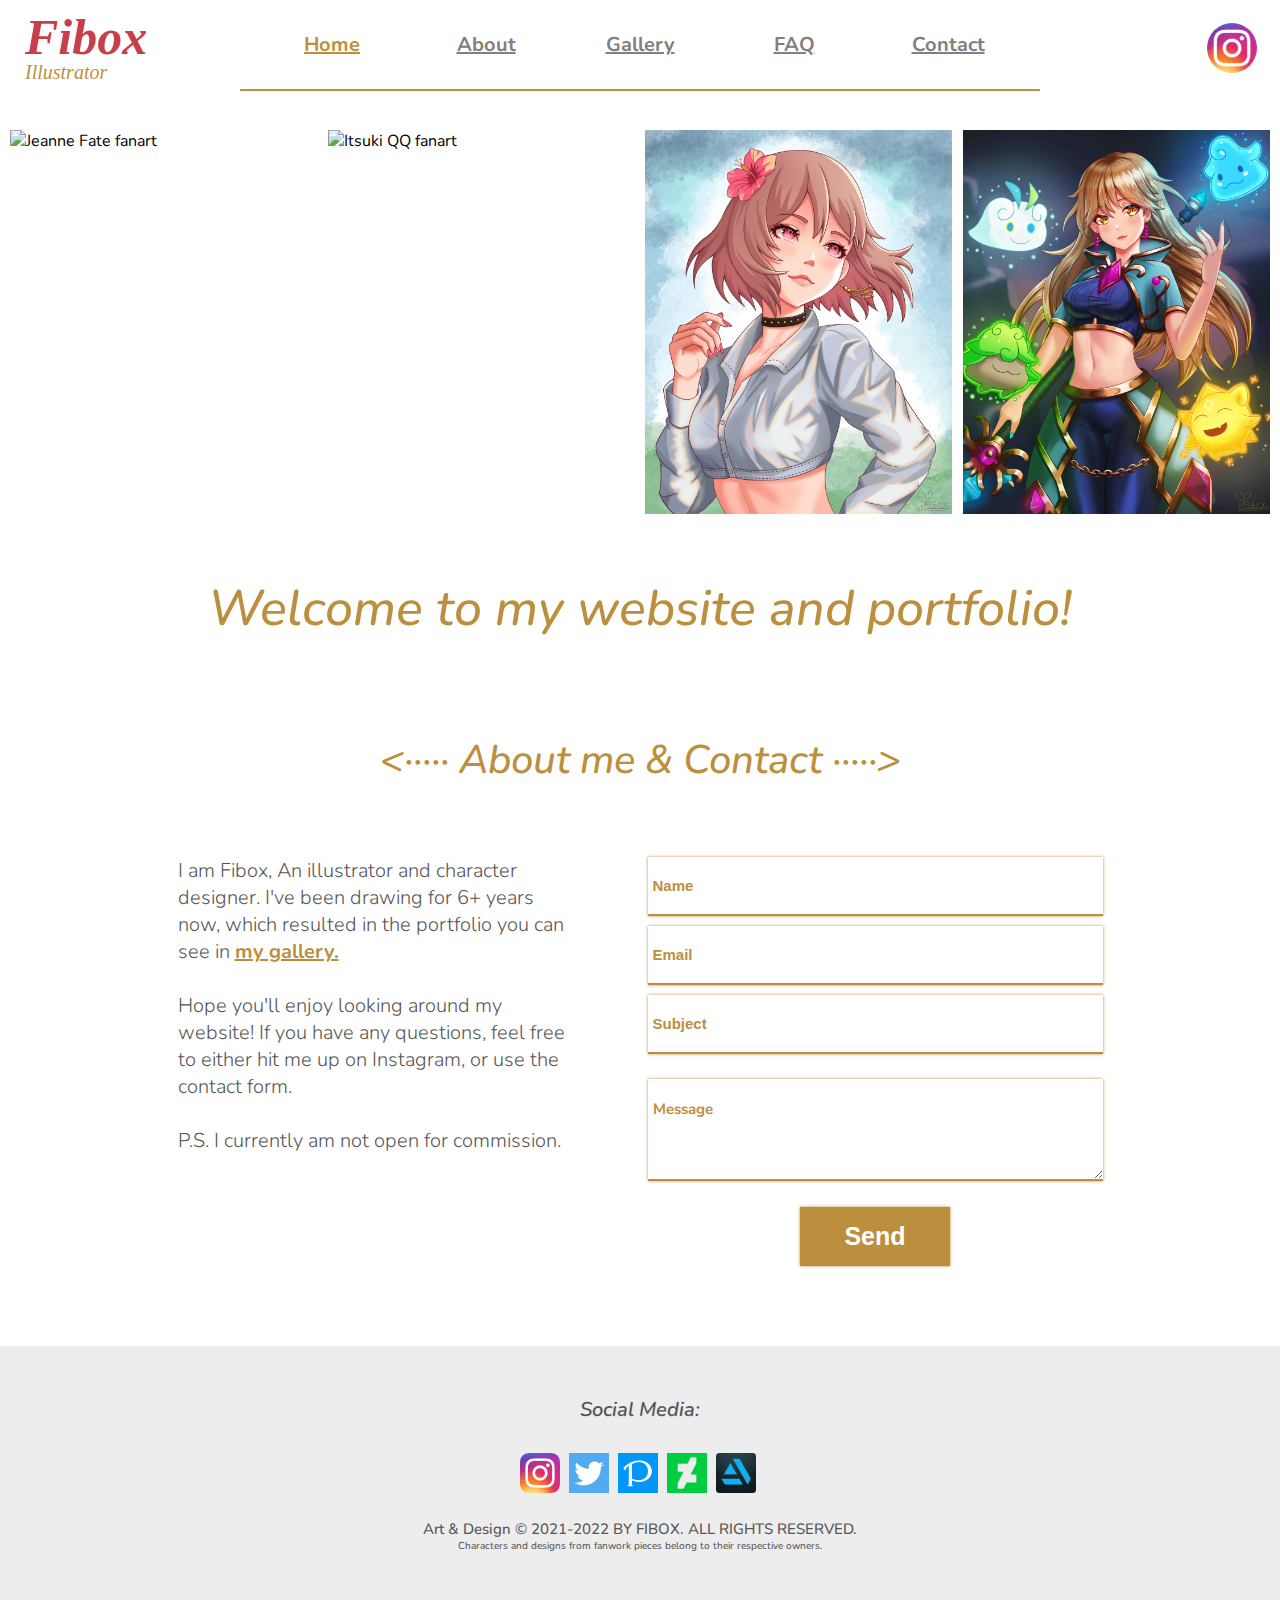
==== index.html @ d016675e "Rename index.HTML to index.html" ====
<!DOCTYPE html>
<html lang="en">
  <head>
    <meta charset="UTF-8" />
    <meta name="viewport" content="width=device-width, initial-scale=1.0" />
    <meta
      name="description"
      content="Hey I'm Fibox! I'm an illustrator who draws both original and Fanart works in anime style"
    />
    <title>The Art of Fibox</title>
    <link href="css/main.css" rel="StyleSheet" type="text/css" />
    <link href="css/header.css" rel="StyleSheet" type="text/css" />
    <link href="css/footer.css" rel="StyleSheet" type="text/css" />

    <link rel="preconnect" href="https://fonts.googleapis.com" />
    <link rel="preconnect" href="https://fonts.gstatic.com" crossorigin />
    <link
      href="https://fonts.googleapis.com/css2?family=Nunito:ital,wght@0,300;0,400;0,500;0,600;0,700;1,200;1,300;1,400;1,500;1,600;1,700&display=swap"
      rel="stylesheet"
    />

    <link rel="preconnect" href="https://fonts.googleapis.com" />
    <link rel="preconnect" href="https://fonts.gstatic.com" crossorigin />
    <link
      href="https://fonts.googleapis.com/css2?family=Montserrat:ital,wght@0,200;0,300;0,400;0,500;0,600;1,200;1,300;1,400;1,500;1,600&display=swap"
      rel="stylesheet"
    />

    <style>
      .home {
        color: #bb8f3d;
      }
    </style>
  </head>
  <body>
    <!-- Header starts-->

    <header>
      <h1>
        <a href="index.html"> <span class="name">Fibox</span></a>
        <span class="profession">Illustrator</span>
      </h1>
      <ul>
        <li>
          <a href="index.html" class="home">Home</a>
        </li>
        <li>
          <a href="about.html" class="about">About</a>
        </li>
        <li>
          <a href="gallery.html" class="gallery">Gallery</a>
          <ul>
            <li><a class="fanart" href="gallery-fanart.html">FanArt</a></li>
            <li>
              <a class="original" href="gallery-original.html">Original</a>
            </li>
          </ul>
        </li>
        <li><a href="faq.html" class="faq">FAQ</a></li>
        <li><a href="contact.html" class="contact">Contact</a></li>
      </ul>
      <a href="https://www.instagram.com/fibox.art/" target="blank"
        ><img
          class="instagram_icon"
          src="images/instagram_icon.png.webp"
          alt="Instagram Icon"
      /></a>
      <hr class="horizontal_line" />
    </header>

    <!-- Header ends-->
    <!-- Images starts-->

    <main>
      <div class="flexbox" id="gallery">
        <img
          class="jean"
          src="images/2022-04-05_jean_fate_resized.jpg"
          alt="Jeanne Fate fanart"
        />
        <img
          class="itsuki"
          src="images/2022-06-03_itsuki.jpg"
          alt="Itsuki QQ fanart"
        />
        <img
          class="stylized portrait"
          src="images/2022-03-01_stylized_portrait.jpg"
          alt="stylized portrait"
        />
        <img
          class="lara"
          src="images/2022-02-01_lara.jpg"
          alt="Fanart Maplestory"
        />
      </div>

      <!-- Images ends-->
      <!-- Bio starts-->

      <div class="bio">
        <h2>Welcome to my website and portfolio!</h2>

        <h3>
          &#60;&#183;&#183;&#183;&#183;&#183; About me & Contact
          &#183;&#183;&#183;&#183;&#183;&#62;
        </h3>

        <div class="flex-container-home-page">
          <!-- 
          <h3>
            &#60;&#183;&#183;&#183;&#183;&#183; About me
            &#183;&#183;&#183;&#183;&#183;&#62;
          </h3>
          -->
          <p class="Home-text">
            I am Fibox, An illustrator and character designer. I've been drawing
            for 6+ years now, which resulted in the portfolio you can see in
            <a class="gallery-link" href="gallery.html" target="blank">
              my gallery.</a
            >

            <br /><br />
            Hope you'll enjoy looking around my website! If you have any
            questions, feel free to either hit me up on Instagram, or use the
            contact form.

            <br /><br />
            P.S. I currently am not open for commission.
          </p>

          <!-- Bio ends-->
          <!-- Contact starts-->

          <!-- 
          <h3>
            &#60;&#183;&#183;&#183;&#183;&#183; Contact
            &#183;&#183;&#183;&#183;&#183;&#62;
          </h3>
        -->
          <div id="contact-form">
            <form method="post" action="#">
              <!--action= Where do I want the contact form to go to?-->
              <div>
                <input
                  class="bar"
                  type="text"
                  name="name"
                  id="name"
                  placeholder="Name"
                  required
                />
              </div>
              <div>
                <input
                  class="bar"
                  type="email"
                  name="email"
                  id="email"
                  placeholder="Email"
                  required
                />
              </div>
              <div>
                <input
                  class="bar"
                  type="text"
                  name="subject"
                  id="subject"
                  placeholder="Subject"
                  required
                />
              </div>
              <div>
                <textarea
                  name="message"
                  id="message"
                  rows="3"
                  cols="30"
                  placeholder="Message"
                  required
                ></textarea>
              </div>
              <div>
                <input type="submit" value="Send" id="submit" class="submit" />
              </div>
            </form>
          </div>
        </div>
      </div>
    </main>

    <!-- Contact ends-->
    <!-- Footer starts-->

    <footer>
      <address>
        <p>Social Media:</p>
        <a href="https://www.instagram.com/fibox.art/" target="blank"
          ><img
            class="instagram_icon_bottom"
            src="images/instagram_icon.png.webp"
            alt="Instagram Icon"
        /></a>
        <a href="https://twitter.com/Fibox14" target="blank"
          ><img
            class="twitter_icon_bottom"
            src="images/twitter_icon.png"
            alt="Twitter Icon"
        /></a>
        <a href="https://www.pixiv.net/en/users/24137681" target="blank"
          ><img
            class="pixiv_icon_bottom"
            src="images/pixiv_icon.png"
            alt="Pixiv Icon"
        /></a>
        <a href="https://www.deviantart.com/fibox-art" target="blank"
          ><img
            class="deviantart_icon_bottom"
            src="images/deviantart_icon.png"
            alt="Deviantart Icon"
        /></a>
        <a href="https://www.artstation.com/fibox" target="blank"
          ><img
            class="artstation_icon_bottom"
            src="images/artstation_icon.png"
            alt="Artstation Icon"
        /></a>
      </address>
      <div class="copyright">
        <p class="copyright-large-text">
          Art &#38; Design &copy; 2021-2022 BY FIBOX. ALL RIGHTS RESERVED.
        </p>
        <p class="copyright-small-text">
          Characters and designs from fanwork pieces belong to their respective
          owners.
        </p>
      </div>
    </footer>

    <!-- Footer ends-->
  </body>
</html>
---- css/main.css ----
body {
  font-family: 'Nunito', 'Montserrat';
  margin: 0;
}

main{
  padding-top: 130px;
}

.flexbox {
    display: flex;
    justify-content: space-evenly;
 }

.flexbox img{
  width: 24%;
  height: auto;
  object-fit:contain;
}

.flexbox img:hover {
  cursor: pointer;
  opacity: 80%;
}

.flexbox img:active {
  width: 35%;
  height: auto;
  opacity: 100%;
  /* This is where Javascript should enlarge image */
}

h2 {
  color: #bb8f3d;
  text-align: center;
  margin-top: 60px;
  font-size: 50px;
  font-style: italic;
  font-weight: 500;
}

h3{
  color: #bb8f3d;
  text-align: center;
  margin-top: 90px;
  font-size: 40px;
  font-style: italic;
  margin-bottom: 30px; 
  font-weight: 500;
}


.bio
{
  text-align: center;
  margin-left: 10px;
  margin-right: 10px;
}

p{
  color: rgb(87, 86, 86);
  font-size: 20px;
  font-weight: 500;
  margin: 0;  
  text-align: center;
}
.gallery-link{
  color: #bb8f3d;
  font-weight: bold;
}

input, textarea{
width: 250px;
padding-top: 20px;
padding-bottom: 20px;
padding-left: 5px;
padding-right: 200px;
margin-bottom: 10px;
border: 0;
border-bottom: 2px solid #bb8f3d;
font-weight: bold;
font-size: 15px;
transition: background-color 0.2s;
box-shadow: 0 0 3px #bb8f3d;
outline: none;
color: rgb(87, 86, 86);

}

::placeholder { 
  color: #bb8f3d;
  opacity: 1;
}

input:hover, textarea:hover{
  background-color: #f7ecd6;
  border-color: grey;
  }

  input:focus, textarea:focus{
    background-color: #f7ecd6;
  }

textarea{
  font-family: 'Nunito', 'Montserrat';
  font-size: 15px;
  font-weight: bold;
  margin-top: 15px;
}

#submit{
background-color: #bb8f3d;
color: white;
padding: 0;
padding-top: 15px;
padding-bottom: 15px;
font-size: 25px;
border:0;
width: 150px;
margin-top: 10px;
transition: opacity, 0.2s;
cursor: pointer;
margin-bottom: 80px;

}

#submit:hover{
  opacity: 75% 
}

#submit:active{
  opacity: 50%;
}


.flex-container-home-page{
display: flex;
justify-content:center;
gap: 70px;
padding-top: 40px;
}

.Home-text{
  width: 400px;
  text-align: left;
  font-weight: 300;
}

@media (max-width: 700px){
 

  .flexbox {
    display: grid;
    grid-template-columns: 1fr 1fr;
    gap: 10px;
 }

.flexbox img{
  width: 100%;
  object-fit:contain;
}


.flexbox img:active {
  width: 100%;
  height: auto;
  opacity: 100%;
  /* This is where Javascript should enlarge image */
}


h3{
  margin: 10px;
  padding-bottom: 0px;
}

.flex-container-home-page{
  flex-direction: column;
  align-items: center;
}
}
---- css/header.css ----
header{
  position: fixed;
  background-color: white;
  width: 100%;
  z-index: 1;
  text-align: center;
/*
note to self for next project, I can use:
  position: fixed;
  top: 0;
  left: 0;
  right: 0;
  height: 103px;

  and add padding-top to the body
*/
}

h1 {
  width: 150px;
  color: #bb8f3d;
  line-height: 25px;
  font-style: italic;
  text-align: left;
  padding-top: 4px;
  position: absolute;
  
  }
  
h1 a {
  text-decoration:none;
}

.name {
  font-size: 50px;
  cursor: pointer;
  color: rgb(199, 63, 72);
  margin-left: 25px;
  font-family: 'Times New Roman';
}

.profession {
  font-weight: 400;
  font-size: 20px;
  margin-top: 50px;
  font-style: italic;
  margin-left: 25px;
  margin-right: 0px;
  font-family: 'Times New Roman';
}

h1, ul{
  display: table-cell;
}

ul{
  padding: 0;
  white-space: nowrap;
  display:block;
  
}


ul li {
  display: inline-block;
  }

ul li:hover ul {
  display: block;
  white-space:normal;
}

ul li ul {  
  position: absolute;
  width: 100px;
  display:none;
  padding-top: 0px;
  padding-bottom: 0px;
  padding-left: 0;
  padding-right: 0;
  }

ul li ul li { 
  background: white; 
}


ul a {   
  display: inline-block; 
  color: grey;
  cursor: pointer;
  font-size: 20px;
  font-weight: bold;
  padding-top: 15px;
  padding-bottom: 15px;
  transition: color 0.4s, background-color 0.4s;
  margin: 0;
  text-align: center;
  width: 150px;
  box-sizing: border-box;
}


ul a:hover {
background-color: #bb8f3d;
color: white;
}

.instagram_icon{
  position: absolute;
  top: 23px;
  right: 23px;
  border-radius: 25px;
  height: 50px; 
  width: 50px;
}


.horizontal_line {
  background-color: #bb8f3d;
  height: 2px;  
  border: 0px;
  width: 800px;
  margin-top: 0;
  margin-bottom: 15px;
 }

 

 @media (max-width: 700px){

  main{
    padding-top: 180px;
  }

  ul{
    height: 130px;
  }
  ul li {
    display: block;
    }

    ul li {
      position: relative;
      margin-right: 0;
      padding-right: 0;
    }

    ul li ul {  
      height: 25px;
      top: 0;
      right: 100px;
      margin-right: 0;
      margin-left: 0;
      }

      ul li:hover ul {
        display: flex;
        white-space:normal;
      }

      ul a {   
        font-size: 15px;
        padding-top: 5px;
        padding-bottom: 5px;
        width: 75px;
      }

      .horizontal_line{
        margin-top: 25px;
      }
 }
---- css/footer.css ----
footer{
  background-color: rgba(194, 194, 194, 0.3);
  text-align: center;
}

address p{
  padding-top: 50px;
  font-weight: 600;
}
address img{
  height: 40px;
  width: 40px;
  margin-right: 5px;
  margin-top: 30px;
}

.copyright{
  margin-top: 20px;
  padding-bottom: 50px;
  color: rgb(87, 86, 86);
  font-weight: 600;
}

.copyright-large-text{
  font-size: 15px;
}

.copyright-small-text{
 font-size: 10px;
}
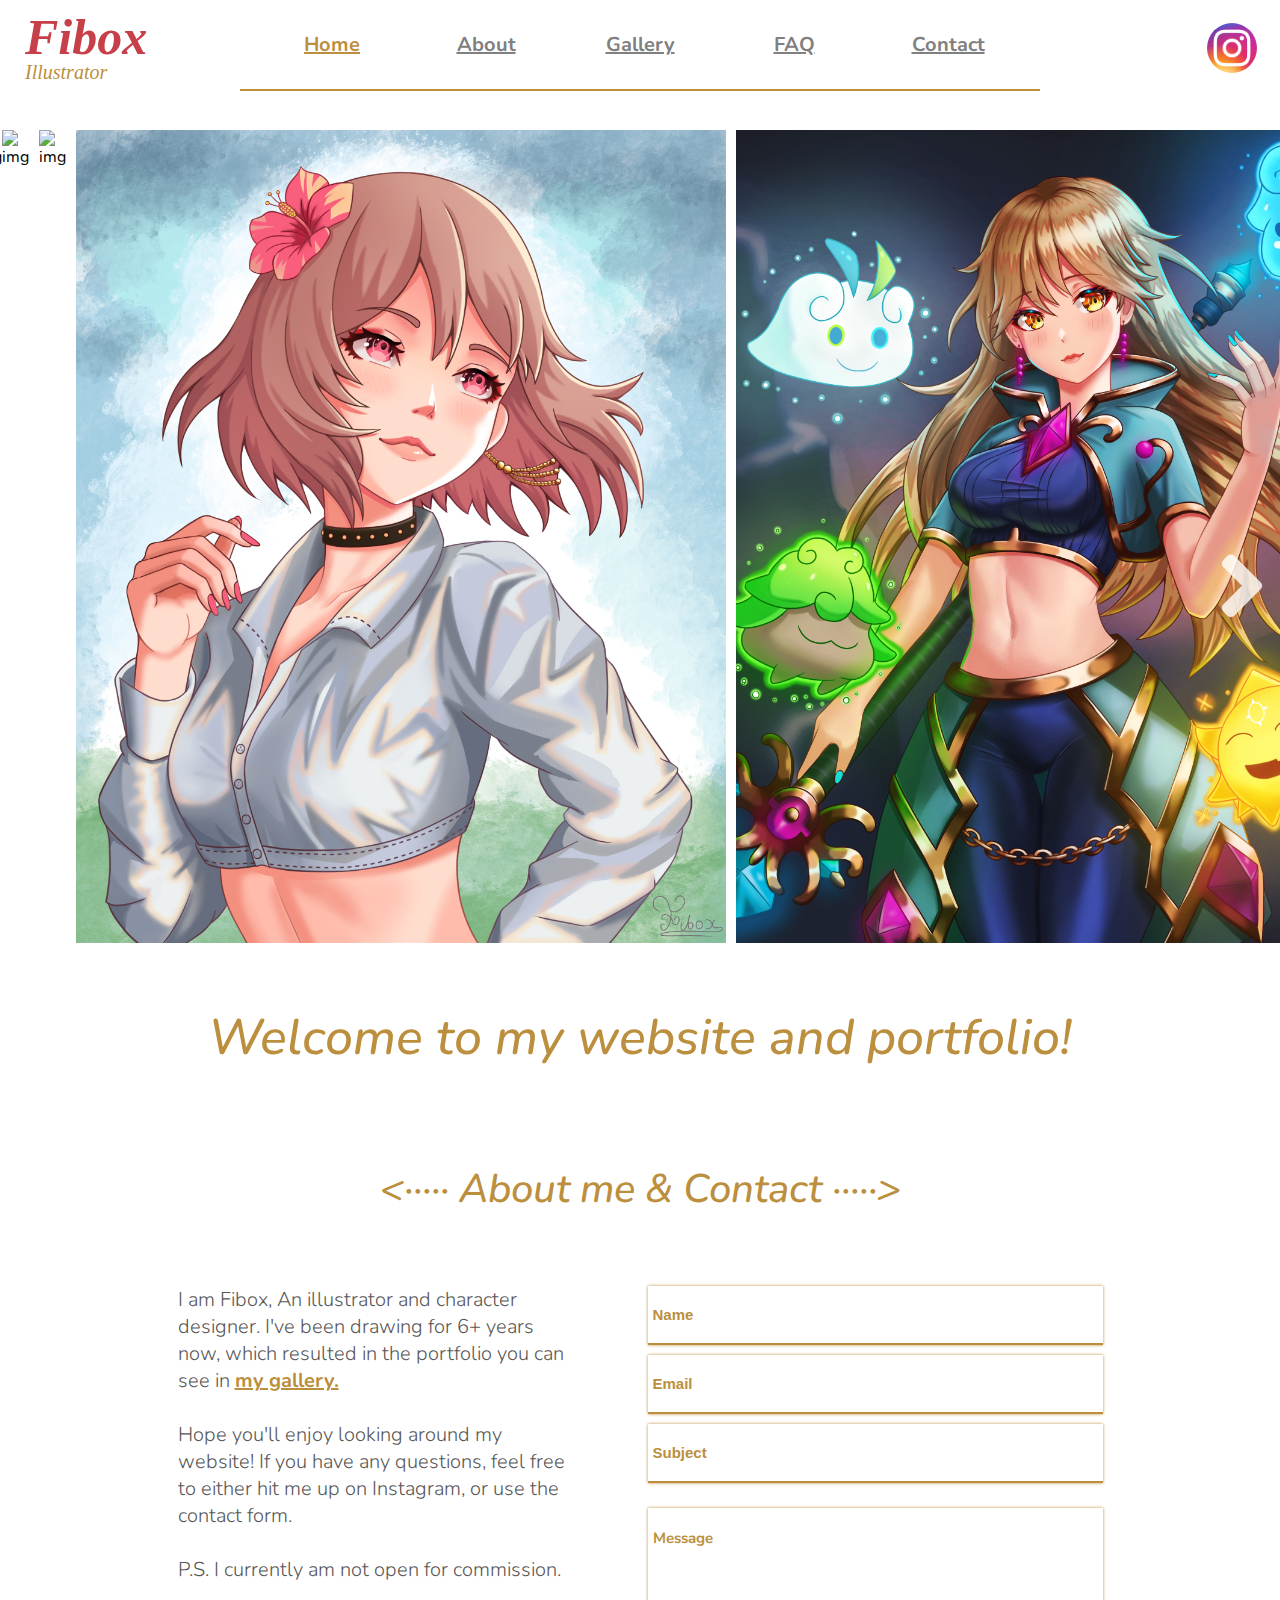
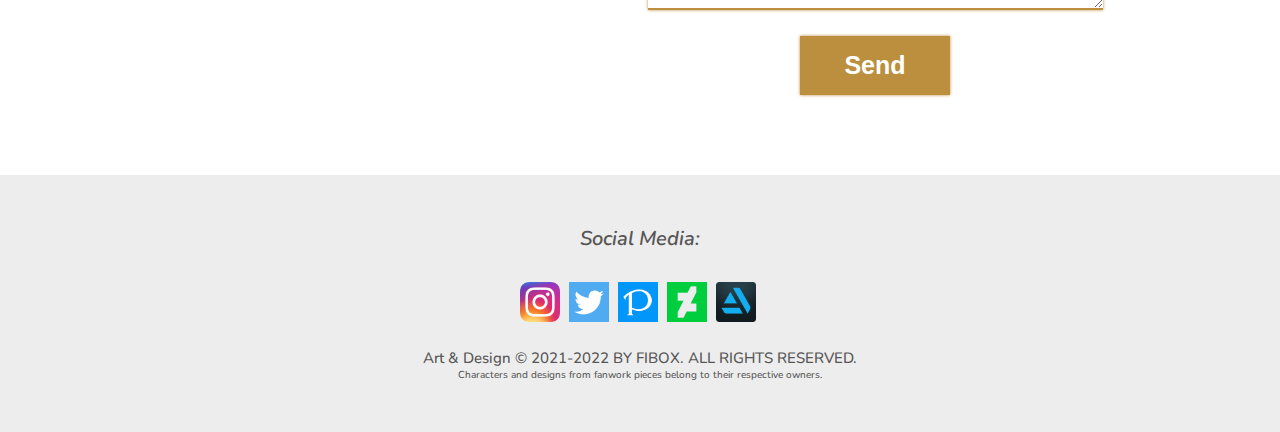
==== commit 0c7b118e: "Adds a javascript slider to frontpage" ====
--- a/index.html
+++ b/index.html
@@ -26,6 +26,10 @@
       rel="stylesheet"
     />
 
+    <link
+      rel="stylesheet"
+      href="https://use.fontawesome.com/releases/v5.8.2/css/all.css"
+    />
     <style>
       .home {
         color: #bb8f3d;
@@ -72,7 +76,7 @@
     <!-- Images starts-->
 
     <main>
-      <div class="flexbox" id="gallery">
+      <!-- <div class="flexbox" id="gallery">
         <img
           class="jean"
           src="images/2022-04-05_jean_fate_resized.jpg"
@@ -93,6 +97,83 @@
           src="images/2022-02-01_lara.jpg"
           alt="Fanart Maplestory"
         />
+      </div> -->
+
+      <div class="carousel-container">
+        <i class="fas fa-angle-left" id="prevBtn"></i>
+        <i class="fas fa-angle-right" id="nextBtn"></i>
+
+        <div id="" class="carousel-slide">
+          <img
+            id="lastClone"
+            src="images/fanart/2022-05-05_ironmouse.jpg"
+            class="carousel-images"
+            alt="img"
+          />
+          <img
+            src="images/fanart/2022-06-03_itsuki.jpg"
+            class="carousel-images"
+            alt="img"
+          />
+          <!--If you change this image, also change firstClone-->
+          <img
+            src="images/2022-04-05_jean_fate_resized.jpg"
+            class="carousel-images"
+            alt="img"
+          />
+          <img
+            src="images/original/2022-03-01_stylized_portrait.jpg"
+            class="carousel-images"
+            alt="img"
+          />
+          <img
+            src="images/fanart/2022-02-01_lara.jpg"
+            class="carousel-images"
+            alt="img"
+          />
+          <img
+            src="images/original/2021-09-07_mage.jpg"
+            class="carousel-images"
+            alt="img"
+          />
+          <img
+            src="images/original/2021-10-04_demongirl.jpg"
+            class="carousel-images"
+            alt="img"
+          />
+          <img
+            src="images/original/2021-11-08.jpg"
+            class="carousel-images"
+            alt="img"
+          />
+          <img
+            src="images/fanart/2022-05-05_ironmouse.jpg"
+            class="carousel-images"
+            alt="img"
+          />
+          <!--If you change this image, also change lastClone-->
+          <img
+            id="firstClone"
+            src="images/fanart/2022-06-03_itsuki.jpg"
+            class="carousel-images"
+            alt="img"
+          />
+          <img
+            src="images/2022-04-05_jean_fate_resized.jpg"
+            class="carousel-images"
+            alt="img"
+          />
+          <img
+            src="images/original/2022-03-01_stylized_portrait.jpg"
+            class="carousel-images"
+            alt="img"
+          />
+          <img
+            src="images/fanart/2022-02-01_lara.jpg"
+            class="carousel-images"
+            alt="img"
+          />
+        </div>
       </div>
 
       <!-- Images ends-->
@@ -239,5 +320,7 @@
     </footer>
 
     <!-- Footer ends-->
+
+    <script src="app.js"></script>
   </body>
 </html>
--- a/css/main.css
+++ b/css/main.css
@@ -1,12 +1,64 @@
 body {
   font-family: 'Nunito', 'Montserrat';
   margin: 0;
+  overflow: hidden;
+  overflow-y: auto;
 }
 
 main{
   padding-top: 130px;
 }
 
+.carousel-images{
+  width: 650px;
+  height: auto;
+  margin-right: 10px; 
+}
+
+.carousel-images:hover {
+  cursor: pointer;
+  opacity: 80%;
+}
+
+#lastClone{
+  margin: 0;
+}
+
+.carousel-container{
+  width: 100%;
+  margin:auto;
+  /* border: 5px solid black; */
+  position: relative;
+}
+
+.carousel-slide{
+  display: flex;
+  width: 100%;
+  height: auto
+}
+
+#prevBtn{
+  position:absolute;
+  top:50%;
+  z-index: 10;
+  left: 20px;
+  font-size: 100px;
+  color: white;
+  opacity: 0.8;
+  cursor: pointer;
+}
+
+#nextBtn{
+  position:absolute;
+  top:50%;
+  z-index: 10;
+  right: 1%;
+  font-size: 100px;
+  color: white;
+  opacity: 0.8;
+  cursor: pointer;
+}
+/* 
 .flexbox {
     display: flex;
     justify-content: space-evenly;
@@ -27,8 +79,7 @@
   width: 35%;
   height: auto;
   opacity: 100%;
-  /* This is where Javascript should enlarge image */
-}
+} */
 
 h2 {
   color: #bb8f3d;
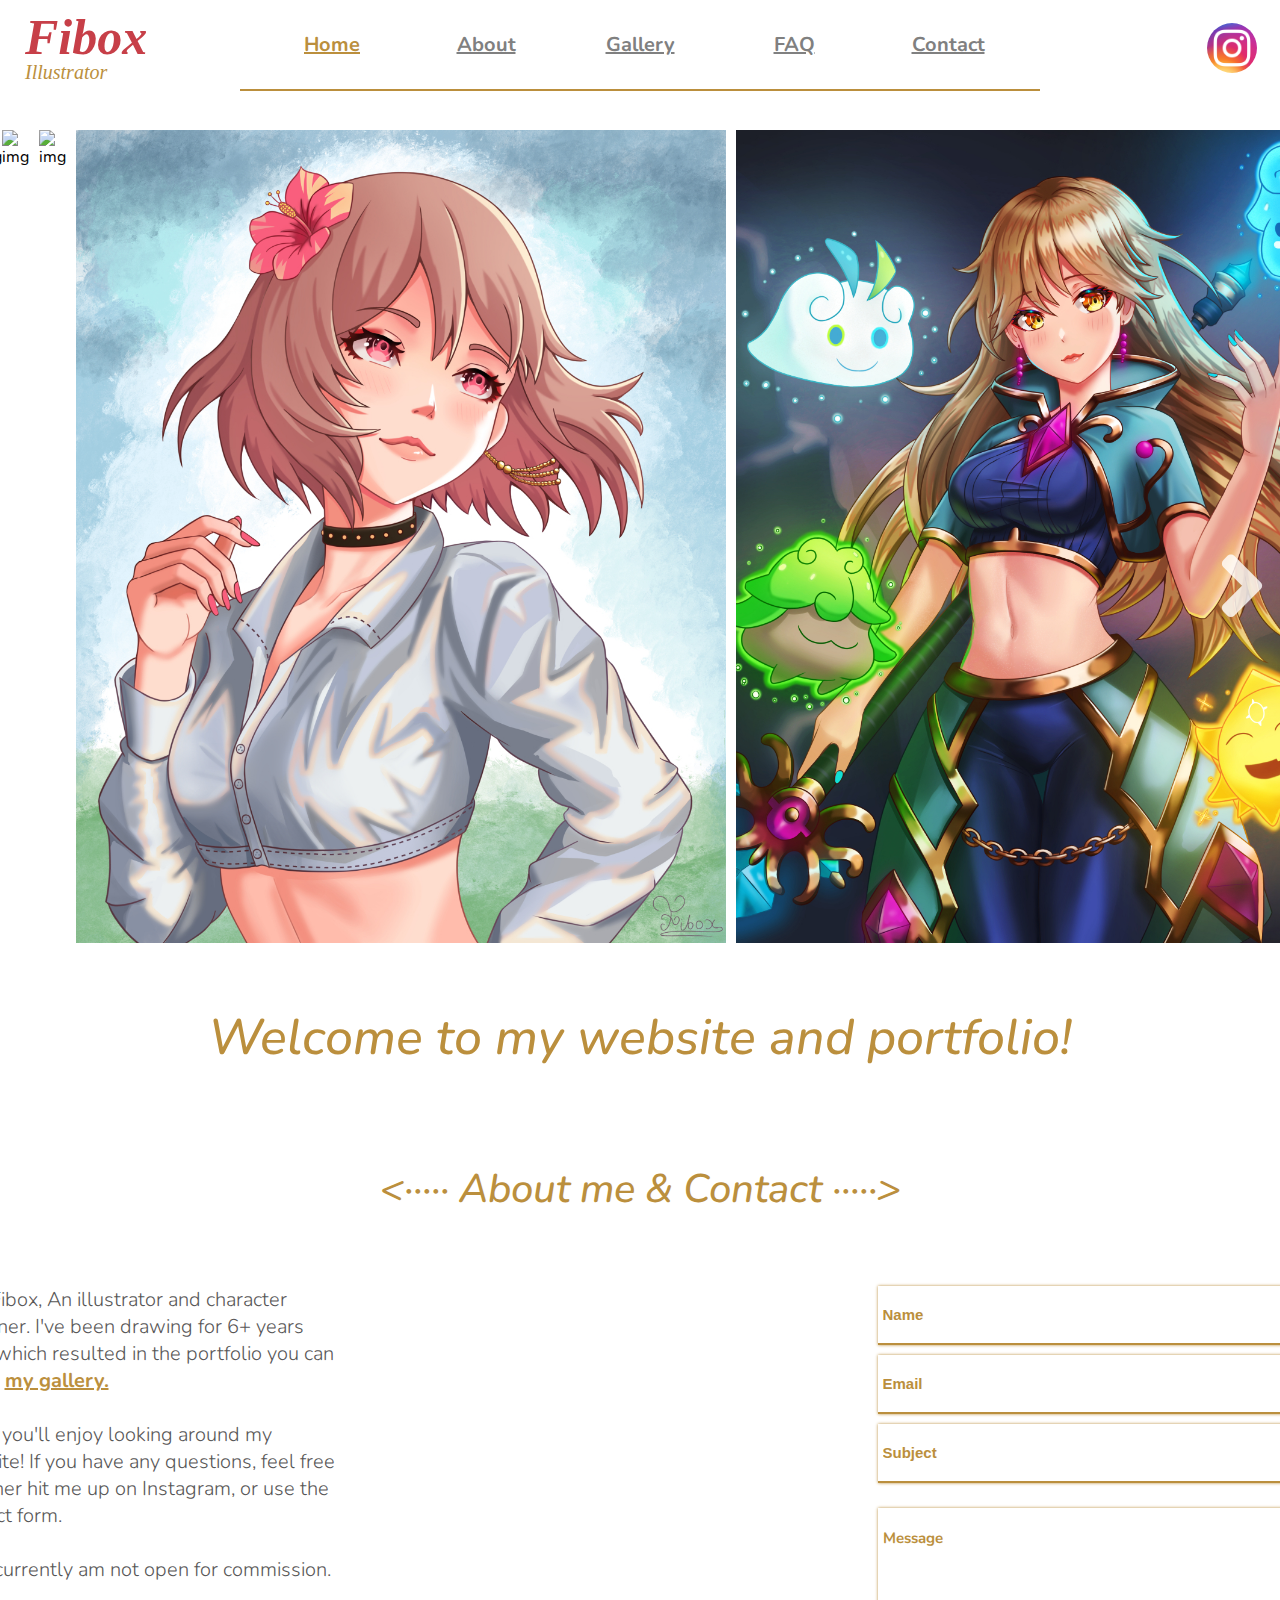
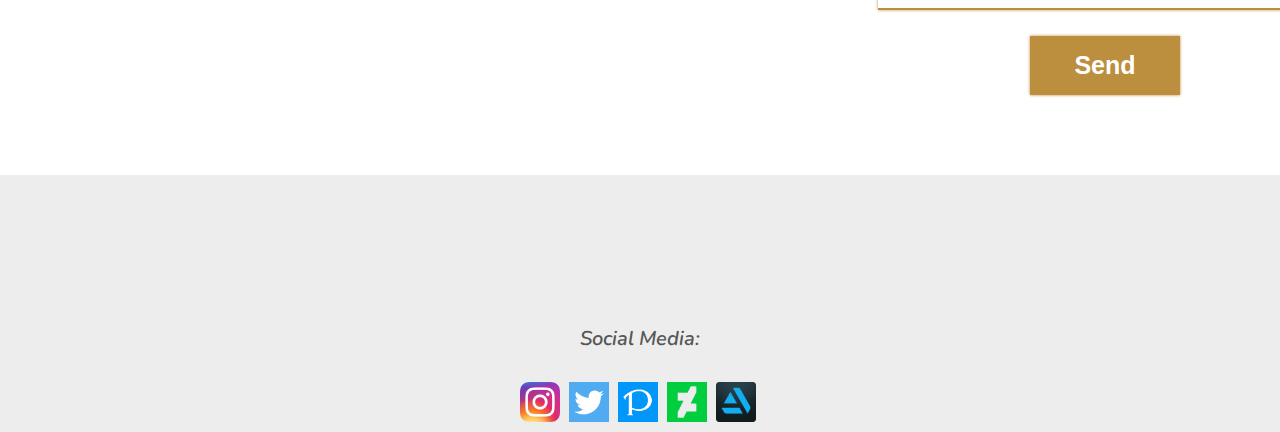
==== commit 1cb396f9: "Adds subtle animation to footer and index page" ====
--- a/index.html
+++ b/index.html
@@ -187,28 +187,32 @@
           &#183;&#183;&#183;&#183;&#183;&#62;
         </h3>
 
-        <div class="flex-container-home-page">
+       
           <!-- 
           <h3>
             &#60;&#183;&#183;&#183;&#183;&#183; About me
             &#183;&#183;&#183;&#183;&#183;&#62;
           </h3>
           -->
-          <p class="Home-text">
-            I am Fibox, An illustrator and character designer. I've been drawing
-            for 6+ years now, which resulted in the portfolio you can see in
-            <a class="gallery-link" href="gallery.html" target="blank">
-              my gallery.</a
-            >
-
-            <br /><br />
-            Hope you'll enjoy looking around my website! If you have any
-            questions, feel free to either hit me up on Instagram, or use the
-            contact form.
-
-            <br /><br />
-            P.S. I currently am not open for commission.
-          </p>
+          <div class="flex-container-home-page">
+          <div class="bio-container animateLeft">
+            <p class="Home-text">
+              I am Fibox, An illustrator and character designer. I've been
+              drawing for 6+ years now, which resulted in the portfolio you can
+              see in
+              <a class="gallery-link" href="gallery.html" target="blank">
+                my gallery.</a
+              >
+
+              <br /><br />
+              Hope you'll enjoy looking around my website! If you have any
+              questions, feel free to either hit me up on Instagram, or use the
+              contact form.
+
+              <br /><br />
+              P.S. I currently am not open for commission.
+            </p>
+          </div>
 
           <!-- Bio ends-->
           <!-- Contact starts-->
@@ -219,8 +223,7 @@
             &#183;&#183;&#183;&#183;&#183;&#62;
           </h3>
         -->
-          <div id="contact-form">
-            <form method="post" action="#">
+            <form method="post" action="#" class="contact-form animateRight">
               <!--action= Where do I want the contact form to go to?-->
               <div>
                 <input
@@ -266,7 +269,7 @@
                 <input type="submit" value="Send" id="submit" class="submit" />
               </div>
             </form>
-          </div>
+            </div>
         </div>
       </div>
     </main>
@@ -275,6 +278,7 @@
     <!-- Footer starts-->
 
     <footer>
+      <div class="animateBottom">
       <address>
         <p>Social Media:</p>
         <a href="https://www.instagram.com/fibox.art/" target="blank"
@@ -317,10 +321,12 @@
           owners.
         </p>
       </div>
+    </div>
     </footer>
 
     <!-- Footer ends-->
 
-    <script src="app.js"></script>
+    <script src="appmain.js"></script>
+    <script src="animation.js"></script>
   </body>
 </html>
--- a/css/main.css
+++ b/css/main.css
@@ -100,6 +100,16 @@
   font-weight: 500;
 }
 
+/* .form-container{
+  margin-left: 2500px;
+  } */
+
+  .flex-container-home-page{
+    display: flex;
+    justify-content: center;
+    gap: 70px;
+    padding-top: 40px;
+  }
 
 .bio
 {
@@ -183,14 +193,6 @@
   opacity: 50%;
 }
 
-
-.flex-container-home-page{
-display: flex;
-justify-content:center;
-gap: 70px;
-padding-top: 40px;
-}
-
 .Home-text{
   width: 400px;
   text-align: left;
@@ -225,9 +227,29 @@
   padding-bottom: 0px;
 }
 
-.flex-container-home-page{
+.flex-container{
   flex-direction: column;
   align-items: center;
 }
 }
 
+
+/* Animation */
+
+
+.animateRight{
+  transform: translateX(230px);
+}
+
+.animateLeft{
+  transform: translateX(-230px);
+}
+
+.animateBottom{
+  transform: translateY(100px);
+}
+
+.animationDisplay{
+  transform: translateY(0);
+  transition: transform ease 1.5s;
+}
--- a/css/footer.css
+++ b/css/footer.css
@@ -1,6 +1,7 @@
 footer{
   background-color: rgba(194, 194, 194, 0.3);
   text-align: center;
+  overflow-y: hidden;
 }
 
 address p{
